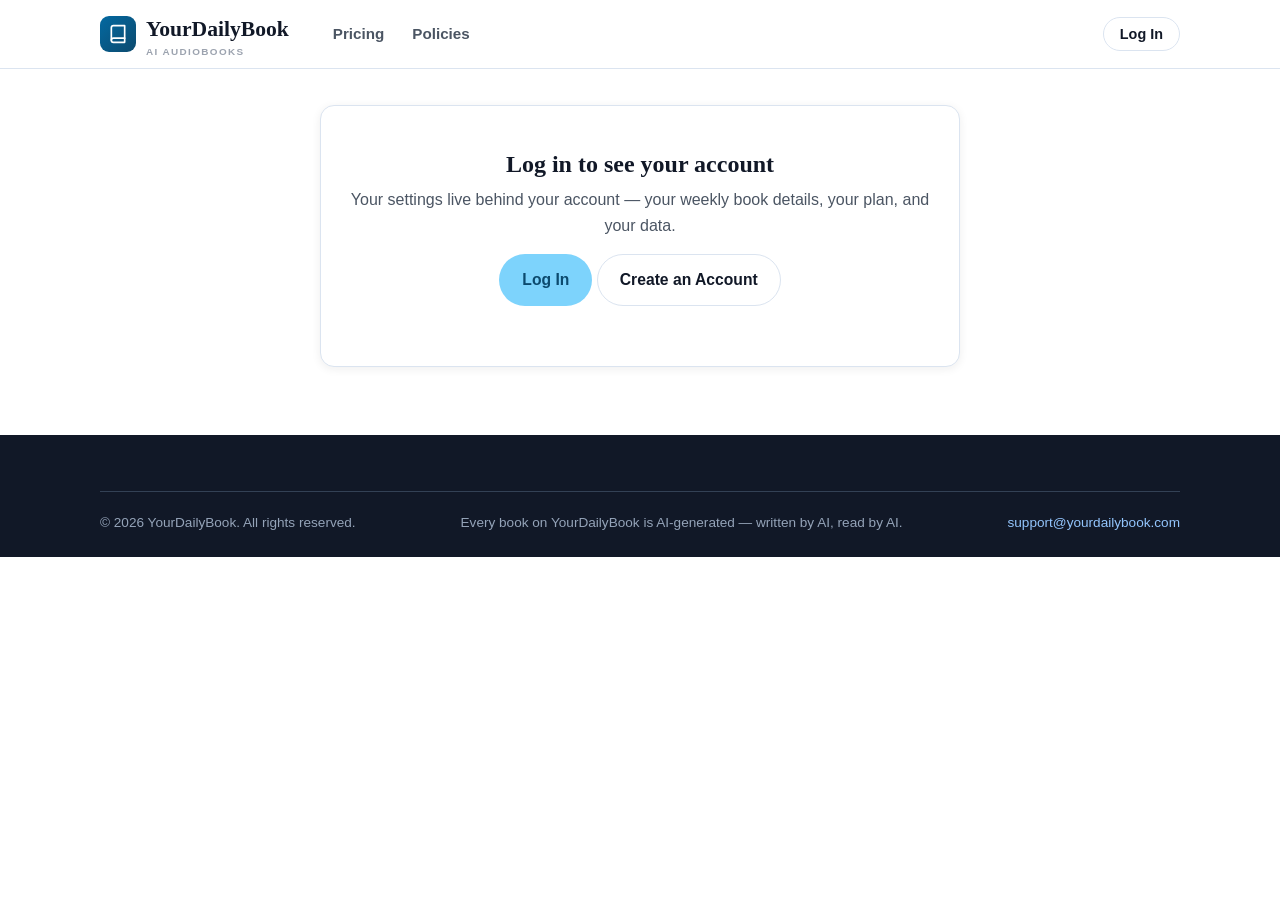
==== account.html @ f1eabb74 "v7: dedicated sign-in/sign-up page (one-page + step-by-step flows) and settings page" ====
<!DOCTYPE html>
<html lang="en">
<head>
<meta charset="UTF-8">
<meta name="viewport" content="width=device-width, initial-scale=1.0">
<title>Settings — YourDailyBook</title>
<meta name="description" content="Your YourDailyBook settings — your weekly book details, your account, and your data.">
<link rel="stylesheet" href="style.css">
</head>
<body data-auth-page="account">

<!-- ================= Header ================= -->
<header class="site-header">
  <div class="header-inner">
    <a class="logo" href="index.html">
      <span class="logo-mark" aria-hidden="true">
        <svg width="20" height="20" viewBox="0 0 24 24" fill="none" stroke="currentColor" stroke-width="2" stroke-linecap="round" stroke-linejoin="round"><path d="M4 19.5A2.5 2.5 0 0 1 6.5 17H20"/><path d="M6.5 2H20v20H6.5A2.5 2.5 0 0 1 4 19.5v-15A2.5 2.5 0 0 1 6.5 2z"/></svg>
      </span>
      <span>YourDailyBook<small>AI Audiobooks</small></span>
    </a>
    <button class="nav-toggle" id="navToggle" aria-label="Open menu" aria-expanded="false">☰</button>
    <nav class="main-nav" id="mainNav" aria-label="Main navigation">
      <a href="index.html#pricing">Pricing</a>
      <a href="policies.html">Policies</a>
    </nav>
    <div class="header-actions">
      <span class="auth-greeting hidden" id="authGreeting"></span>
      <a class="btn btn-ghost btn-sm hidden" id="settingsLink" href="account.html">Settings</a>
      <button class="btn btn-ghost btn-sm hidden" id="signoutBtn" type="button">Sign Out</button>
      <button class="btn btn-ghost btn-sm" id="loginBtn" type="button">Log In</button>
    </div>
  </div>
</header>

<main>
<div class="wrap auth-wrap">

  <!-- Not signed in -->
  <div id="acctLoggedOut" class="card hidden">
    <div class="form-success">
      <h2>Log in to see your account</h2>
      <p class="muted">Your settings live behind your account — your weekly book details, your plan, and your data.</p>
      <p><a class="btn btn-primary" href="signup.html?mode=login">Log In</a>
      <a class="btn btn-ghost" href="signup.html">Create an Account</a></p>
    </div>
  </div>

  <div id="acctMain" class="hidden">
    <div class="section-head">
      <span class="eyebrow">YourDailyBook</span>
      <h2>Settings</h2>
      <p class="muted"><span id="acctGreeting">Hi there</span> — everything about your account lives here.</p>
    </div>

    <!-- Section 1: Your weekly book -->
    <section class="card auth-form" aria-label="Your weekly book">
      <h3>Your weekly book</h3>
      <p class="muted small">The details your weekly personalized story is written from — the same ones you put in at signup.</p>
      <div class="form-field">
        <label for="acAbout">A short description of yourself</label>
        <textarea id="acAbout" placeholder="A few sentences — what you love, where you're from, what kind of hero you want to be…"></textarea>
      </div>
      <div class="form-field">
        <label>Favorite genres <span class="hint">(pick up to 3)</span></label>
        <div class="check-row" id="acGenres"></div>
      </div>
      <div class="form-field">
        <label>Ratings for your weekly book <span class="hint">(pick any that fit you)</span></label>
        <div class="check-row" id="acRatings"></div>
        <div class="hint" id="acRatingsHint"></div>
      </div>
      <div class="form-field">
        <label for="acVoice">Your narrator voice</label>
        <select id="acVoice"></select>
      </div>
      <p class="small muted">Changes apply to your next weekly book, not the one you're currently reading.</p>
      <p class="form-ok hidden" id="acBookMsg" role="status"></p>
      <button class="btn btn-primary" id="acSaveBookBtn" type="button">Save Weekly Book Details</button>
    </section>

    <!-- Section 2: Account -->
    <section class="card auth-form mt-3" aria-label="Account">
      <h3>Account</h3>
      <div class="form-field">
        <label for="acName">Your name</label>
        <input type="text" id="acName" placeholder="Your name" autocomplete="name">
      </div>
      <div class="form-field">
        <label for="acEmail">Email</label>
        <input type="email" id="acEmail" placeholder="you@example.com" autocomplete="email">
      </div>
      <div class="form-field">
        <label for="acPlan">Plan</label>
        <select id="acPlan">
          <option value="listener">Listener — $9.99/month</option>
          <option value="author">Author — $24.99/month</option>
        </select>
      </div>
      <div class="form-field">
        <label for="acNewPass">New password</label>
        <input type="password" id="acNewPass" placeholder="Leave blank to keep your current password" minlength="8" autocomplete="new-password">
        <div class="hint">Demo: sign-in doesn't check passwords yet, so a new password isn't stored as a credential — you'll set a real one when real accounts open at launch.</div>
      </div>
      <p class="small muted" id="acDobNote"></p>
      <p class="form-error hidden" id="acAccountMsg" role="alert"></p>
      <button class="btn btn-primary" id="acSaveAccountBtn" type="button">Save Account</button>
      <p class="mt-2"><button class="btn btn-ghost btn-sm" id="acctSignoutBtn" type="button">Sign Out</button></p>
    </section>

    <!-- Section 3: Privacy & data -->
    <section class="card auth-form mt-3" aria-label="Privacy and data">
      <h3>Privacy &amp; data</h3>
      <p class="muted small">Your details are used <strong>only</strong> to generate your book. They are never sold, never shared with advertisers, and never used to train AI. You can delete them anytime here.</p>
      <div class="form-field">
        <button class="btn btn-ghost" id="acDelDetailsBtn" type="button">Delete my personal details</button>
        <div class="hint">Clears the about-you text, genres, ratings, and voice saved for your weekly book. Your account stays signed in.</div>
      </div>
      <div class="form-field">
        <button class="btn btn-ghost danger-btn" id="acDelAccountBtn" type="button">Delete my account</button>
        <div class="hint">Deletes your whole account and your personal details. Once deleted it cannot be restored — you'd need to sign up again as a new user.</div>
      </div>
      <p class="form-ok hidden" id="acDeleteMsg" role="status"></p>
      <p class="fine-print">Demo: this clears the data stored in this browser only. At launch, account deletion is completed within 30 days of your request, and you'll get a confirmation email. Stripe payment records and books you've bought the license to are not deleted — see <a href="policies.html#data-deletion">Data Deletion</a>.</p>
    </section>
  </div>
</div>
</main>

<!-- ================= Footer ================= -->
<footer class="site-footer">
  <div class="wrap">
    <div class="footer-bottom">
      <span>© 2026 YourDailyBook. All rights reserved.</span>
      <span>Every book on YourDailyBook is AI-generated — written by AI, read by AI.</span>
      <span><a href="mailto:support@yourdailybook.com">support@yourdailybook.com</a></span>
    </div>
  </div>
</footer>

<script src="auth.js"></script>
</body>
</html>
---- style.css ----
/* ============================================================
   YourDailyBook — style.css
   White with baby blue / pale blue accents — clean, official.
   System fonts only, no external assets.
   (TY Nov 5 ~10:24 PM: no orange/copper/amber.
    TY Nov 5 ~10:38 PM: baby/pale blue accent, official —
    strong royal blue replaced.)
   ============================================================ */

:root {
  --paper: #ffffff;          /* clean white background */
  --paper-2: #eef4fb;        /* pale blue tint for subtle fills */
  --surface: #ffffff;
  --ink: #111827;            /* near-black, cool */
  --ink-soft: #4b5563;
  --ink-faint: #9ca3af;
  --line: #dbe4f0;           /* cool light blue-gray */
  --accent: #7dd3fc;         /* baby blue — the accent (fills, progress, highlights) */
  --accent-dark: #0369a1;    /* deeper official blue — links & text where contrast matters */
  --accent-soft: #e0f2fe;    /* pale blue tint */
  --navy: #0c4a6e;           /* deep navy — text on baby-blue surfaces, official */
  --accent-2: #0f766e;       /* deep teal, secondary */
  --player-bg: #0f172a;      /* dark navy */
  --player-ink: #f8fafc;
  --danger: #b91c1c;
  --ok: #15803d;
  --radius: 14px;
  --radius-sm: 9px;
  --shadow: 0 2px 10px rgba(28, 25, 23, 0.07);
  --shadow-lg: 0 10px 30px rgba(28, 25, 23, 0.14);
  --font-sans: -apple-system, BlinkMacSystemFont, "Segoe UI", Roboto, "Helvetica Neue", Arial, sans-serif;
  --font-serif: Georgia, "Times New Roman", Times, serif;
}

* { box-sizing: border-box; }

html { scroll-behavior: smooth; }

body {
  margin: 0;
  font-family: var(--font-sans);
  background: var(--paper);
  color: var(--ink);
  line-height: 1.6;
  -webkit-font-smoothing: antialiased;
  padding-bottom: 96px; /* room for the sticky player */
}

h1, h2, h3, h4 { font-family: var(--font-serif); line-height: 1.2; margin: 0 0 0.5rem; }
p { margin: 0 0 1rem; }
a { color: var(--accent-dark); text-decoration: none; }
a:hover { text-decoration: underline; }
img { max-width: 100%; }

.wrap { max-width: 1120px; margin: 0 auto; padding: 0 20px; }
.section { padding: 64px 0; }
.section-head { max-width: 720px; margin-bottom: 32px; }
.section-head h2 { font-size: 2rem; }
.section-head p { color: var(--ink-soft); font-size: 1.05rem; }
/* Compact heading for the Daily Books panel (the genre row sits above it). */
.daily-head { margin-bottom: 20px; }
.daily-head h2 { font-size: 1.5rem; }
.daily-head p { font-size: 1rem; margin-top: 4px; }
.eyebrow {
  display: inline-block; font-size: 0.78rem; font-weight: 700;
  letter-spacing: 0.12em; text-transform: uppercase; color: var(--accent-dark);
  margin-bottom: 8px;
}

/* ---------------- Header ---------------- */
.site-header {
  position: sticky; top: 0; z-index: 60;
  background: rgba(255, 255, 255, 0.92);
  backdrop-filter: blur(8px);
  border-bottom: 1px solid var(--line);
}
.header-inner {
  max-width: 1120px; margin: 0 auto; padding: 12px 20px;
  display: flex; align-items: center; gap: 20px;
}
.logo {
  display: flex; align-items: center; gap: 10px;
  font-family: var(--font-serif); font-size: 1.35rem; font-weight: 700;
  color: var(--ink); white-space: nowrap;
}
.logo:hover { text-decoration: none; }
.logo-mark {
  width: 36px; height: 36px; border-radius: 9px; flex: none;
  background: linear-gradient(135deg, #0369a1, #0c4a6e);
  display: flex; align-items: center; justify-content: center;
  color: #fff; font-size: 1.15rem;
}
.logo-mark svg { display: block; }
.logo small {
  display: block; font-family: var(--font-sans); font-size: 0.62rem;
  font-weight: 600; letter-spacing: 0.14em; text-transform: uppercase;
  color: var(--ink-faint); line-height: 1;
}
.main-nav { display: flex; gap: 4px; margin-left: 12px; }
.main-nav a {
  color: var(--ink-soft); font-weight: 600; font-size: 0.95rem;
  padding: 8px 12px; border-radius: 8px; white-space: nowrap;
}
.main-nav a:hover { color: var(--ink); background: var(--paper-2); text-decoration: none; }
.main-nav a.active { color: var(--accent-dark); background: var(--accent-soft); }
.header-actions { margin-left: auto; display: flex; gap: 10px; align-items: center; }
.nav-toggle {
  display: none; margin-left: auto; background: none; border: 1px solid var(--line);
  border-radius: 8px; padding: 8px 10px; font-size: 1.1rem; cursor: pointer; color: var(--ink);
}

/* ---------------- Buttons ---------------- */
.btn {
  display: inline-flex; align-items: center; justify-content: center; gap: 8px;
  font-family: var(--font-sans); font-size: 0.98rem; font-weight: 700;
  padding: 12px 22px; border-radius: 999px; border: 1px solid transparent;
  cursor: pointer; text-decoration: none; transition: transform 0.08s ease, background 0.15s ease;
}
.btn:hover { text-decoration: none; transform: translateY(-1px); }
.btn:active { transform: translateY(0); }
.btn-primary { background: var(--accent); color: var(--navy); }
.btn-primary:hover { background: #38bdf8; color: var(--navy); }
.btn-ghost { background: transparent; color: var(--ink); border-color: var(--line); }
.btn-ghost:hover { background: var(--paper-2); }
.btn-dark { background: var(--ink); color: #fff; }
.btn-dark:hover { background: #334155; }
.btn-sm { padding: 8px 16px; font-size: 0.9rem; }
.btn-block { width: 100%; }
.btn:disabled { opacity: 0.55; cursor: not-allowed; transform: none; }

/* ---------------- Tagline (two lines under the main tabs) ---------------- */
/* The one line that explains the whole site, and it maps directly to the
   three tabs (daily / weekly personal / make your own). It renders as TWO
   lines with a deliberate break at the em dash — line 1 is the consumption
   promise, line 2 lands on "make your own" as the differentiator. A single
   slim block under the tabs, not a hero block, so the tabs stay the highest
   and dominant element. */
.tagline-strip { padding: 16px 0 2px; }
.tagline-strip h1 { font-size: 1.2rem; line-height: 1.4; font-weight: 600; text-align: center; max-width: 880px; margin: 0 auto; }
.tagline-strip h1 em { font-style: normal; color: var(--accent-dark); }

/* ---------------- Closing value-prop (below the book grid) ---------------- */
/* The positioning line + AI disclosure + pricing, moved here from the top so
   the tabs sit higher. Reads as the pitch + disclosure strip at the bottom
   of the Daily Books view. */
.closing-value {
  background: var(--accent-soft); border: 1px solid #bae6fd;
  border-radius: var(--radius); padding: 28px 24px; text-align: center;
  margin-top: 28px;
}
.closing-value p { color: var(--ink-soft); font-size: 1rem; margin: 0 auto; max-width: 680px; }

/* Cover gradients (CSS only — no images). Cool tones only:
   baby blue, pale blue, sky blue, teal, soft cool grays. */
.g0 { background: linear-gradient(160deg, #0c4a6e, #38bdf8 55%, #bae6fd); }
.g1 { background: linear-gradient(160deg, #082f49, #0284c7 55%, #7dd3fc); }
.g2 { background: linear-gradient(160deg, #075985, #0ea5e9 55%, #e0f2fe); }
.g3 { background: linear-gradient(160deg, #134e4a, #0f766e 55%, #5eead4); }
.g4 { background: linear-gradient(160deg, #1e293b, #64748b 55%, #bae6fd); }
.g5 { background: linear-gradient(160deg, #0c4a6e, #0369a1 55%, #7dd3fc); }
.g6 { background: linear-gradient(160deg, #0369a1, #38bdf8 55%, #e0f2fe); }
.g7 { background: linear-gradient(160deg, #082f49, #0369a1 55%, #38bdf8); }
.g8 { background: linear-gradient(160deg, #075985, #0284c7 55%, #bae6fd); }
.g9 { background: linear-gradient(160deg, #334155, #64748b 55%, #cbd5e1); }

/* ---------------- Tabs (the dominant top element — large, full-width) ---------------- */
.tabs-bar {
  position: sticky; top: 61px; z-index: 50;
  background: var(--paper); border-bottom: 1px solid var(--line);
  padding: 16px 0 18px;
}
.tabs { display: flex; gap: 12px; }
.tab-btn {
  flex: 1; display: flex; flex-direction: column; align-items: center; gap: 3px;
  font-family: var(--font-sans); font-size: 1.25rem; font-weight: 800;
  padding: 18px 14px; border-radius: 16px; border: 2px solid var(--line);
  background: var(--surface); color: var(--ink-soft); cursor: pointer;
  text-align: center;
}
.tab-btn .tab-title { line-height: 1.15; }
.tab-btn .tab-sub { font-size: 0.85rem; font-weight: 500; color: var(--ink-faint); line-height: 1.3; }
.tab-btn:hover { border-color: var(--accent); color: var(--accent-dark); }
.tab-btn:hover .tab-sub { color: var(--ink-soft); }
.tab-btn.active { background: var(--accent); border-color: var(--accent); color: var(--navy); }
.tab-btn.active .tab-sub { color: var(--navy); opacity: 0.85; }
.tab-panel { display: none; padding: 20px 0 8px; }
.tab-panel.active { display: block; }

/* Genre pills — ONE line directly under the main tabs; horizontal
   scroll on narrow screens instead of wrapping. */
.genre-row {
  display: flex; gap: 8px; flex-wrap: nowrap; overflow-x: auto;
  margin: 0 0 20px; padding-bottom: 4px; scrollbar-width: thin;
}
.genre-pill {
  flex: 0 0 auto; white-space: nowrap;
  font-size: 0.9rem; font-weight: 600; padding: 7px 14px; border-radius: 999px;
  border: 1px solid var(--line); background: var(--surface); color: var(--ink-soft); cursor: pointer;
}
.genre-pill:hover { border-color: var(--accent); color: var(--accent-dark); }
.genre-pill.active { background: var(--accent); border-color: var(--accent); color: var(--navy); }
.filter-row { display: flex; gap: 12px; align-items: center; flex-wrap: wrap; margin-bottom: 20px; }
.filter-row label { font-size: 0.9rem; font-weight: 600; color: var(--ink-soft); }
select, input[type="text"], input[type="email"], input[type="date"], textarea {
  font-family: var(--font-sans); font-size: 0.98rem; color: var(--ink);
  padding: 10px 12px; border: 1px solid var(--line); border-radius: var(--radius-sm);
  background: var(--surface); width: 100%;
}
select:focus, input:focus, textarea:focus { outline: 2px solid var(--accent-dark); outline-offset: 1px; border-color: var(--accent-dark); }
textarea { min-height: 90px; resize: vertical; }

/* ---------------- Book cards (post-style: header + meta + body + actions) ---------------- */
/* Written from scratch for YourDailyBook. Each card reads like a
   post: a slim gradient band on top, then a title header, a meta
   line (genre, rating, chapters, length), the opening text, and the
   Listen / Read actions with the voice picker. */
.book-grid { display: grid; grid-template-columns: repeat(3, 1fr); gap: 20px; }
.book-card {
  background: var(--surface); border: 1px solid var(--line); border-radius: var(--radius);
  overflow: hidden; box-shadow: var(--shadow); display: flex; flex-direction: column;
  transition: transform 0.12s ease, box-shadow 0.12s ease;
}
.book-card:hover { transform: translateY(-3px); box-shadow: var(--shadow-lg); }
.book-cover {
  height: 64px; padding: 12px 16px; color: #fff;
  display: flex; flex-direction: column; justify-content: center;
}
.book-cover .cover-top { display: flex; justify-content: space-between; align-items: center; gap: 8px; }
.book-cover .cover-genre { font-size: 0.72rem; letter-spacing: 0.12em; text-transform: uppercase; opacity: 0.9; }
.book-body { padding: 18px 18px 18px; display: flex; flex-direction: column; gap: 10px; flex: 1; }
.book-title { font-family: var(--font-serif); font-size: 1.35rem; line-height: 1.2; margin: 0; }
.book-meta { display: flex; gap: 12px; flex-wrap: wrap; font-size: 0.85rem; color: var(--ink-soft); }
.book-meta span { display: inline-flex; align-items: center; gap: 4px; }
.book-desc { color: var(--ink-soft); font-size: 0.95rem; margin: 0; }
.book-actions { display: flex; gap: 8px; align-items: center; flex-wrap: wrap; margin-top: auto; padding-top: 4px; }
.voice-select { flex: 1; min-width: 0; }
.voice-select select { padding: 8px 10px; font-size: 0.9rem; }

.badge {
  display: inline-flex; align-items: center; gap: 4px;
  font-size: 0.72rem; font-weight: 700; letter-spacing: 0.04em;
  padding: 3px 8px; border-radius: 999px; white-space: nowrap;
}
.badge-ai { background: rgba(255, 255, 255, 0.22); color: #fff; border: 1px solid rgba(255, 255, 255, 0.5); }
.badge-ai-dark { background: var(--accent-soft); color: var(--accent-dark); border: 1px solid #bae6fd; }
.badge-rough { background: #fef2f2; color: var(--danger); border: 1px solid #fecaca; }
.badge-rating { background: var(--paper-2); color: var(--ink-soft); border: 1px solid var(--line); }
/* Small grey lock icon on a locked book card — the only sign a book
   is locked. Grey (not the emoji's default yellow) so it reads as
   "unavailable", not as a warning. */
.cover-badges { display: inline-flex; gap: 6px; align-items: center; }
.lock-icon { color: var(--ink-faint); filter: grayscale(1); font-size: 0.85rem; }
.badge-new { background: var(--ok); color: #fff; }
.empty-state { text-align: center; color: var(--ink-soft); padding: 48px 16px; grid-column: 1 / -1; }

/* ---------------- Currently Reading ---------------- */
/* Books the user opened, most recent first. Hidden when empty.
   Uses the same post-style book cards as the catalog. */
.currently-reading { margin: 0 0 28px; }
.cr-head { margin-bottom: 16px; }
.cr-head h2 { font-size: 1.5rem; }
.cr-head p { margin: 0; }
.remove-cr { color: var(--ink-soft); }

/* ---------------- Two-column layouts ---------------- */
.split { display: grid; grid-template-columns: 1fr 1fr; gap: 32px; align-items: start; }
.card {
  background: var(--surface); border: 1px solid var(--line); border-radius: var(--radius);
  padding: 24px; box-shadow: var(--shadow);
}
.card h3 { font-size: 1.35rem; }
.form-field { margin-bottom: 16px; }
.form-field label { display: block; font-weight: 700; font-size: 0.92rem; margin-bottom: 6px; }
.form-field .hint { font-size: 0.85rem; color: var(--ink-faint); font-weight: 400; margin-top: 4px; }
.check-row { display: flex; flex-wrap: wrap; gap: 8px; }
.check-chip {
  display: inline-flex; align-items: center; gap: 6px; font-size: 0.9rem; font-weight: 600;
  padding: 7px 12px; border: 1px solid var(--line); border-radius: 999px; cursor: pointer;
  background: var(--surface); color: var(--ink-soft); user-select: none;
}
.check-chip input { accent-color: var(--accent); }
.check-chip:has(input:checked) { background: var(--accent-soft); border-color: var(--accent); color: var(--accent-dark); }
/* A rating box that is not available for this reader's age is greyed
   out and unclickable (see renderPfRatings). */
.check-chip:has(input:disabled) { opacity: 0.45; cursor: not-allowed; }
.check-chip:has(input:disabled):hover { border-color: var(--line); }
.callout {
  border-left: 4px solid var(--accent); background: var(--accent-soft);
  padding: 14px 16px; border-radius: 0 var(--radius-sm) var(--radius-sm) 0; font-size: 0.95rem;
}
.callout.teal { border-left-color: var(--accent-2); background: #f0fdfa; }
.callout.red { border-left-color: var(--danger); background: #fef2f2; }
.callout p { margin: 0 0 6px; }
.callout p:last-child { margin: 0; }
.step-list { list-style: none; padding: 0; margin: 0; display: grid; gap: 16px; counter-reset: step; }
.step-list li { display: flex; gap: 14px; }
.step-num {
  flex: none; width: 34px; height: 34px; border-radius: 50%;
  background: var(--ink); color: #fff; display: flex; align-items: center; justify-content: center;
  font-family: var(--font-serif); font-weight: 700; font-size: 1.05rem;
}
.step-list h4 { margin-bottom: 2px; }
.step-list p { color: var(--ink-soft); margin: 0; font-size: 0.95rem; }

/* ---------------- Pricing ---------------- */
.price-grid { display: grid; grid-template-columns: 1fr 1fr; gap: 20px; max-width: 860px; }
.price-card {
  background: var(--surface); border: 1px solid var(--line); border-radius: var(--radius);
  padding: 28px; box-shadow: var(--shadow); display: flex; flex-direction: column; position: relative;
}
.price-card.featured { border: 2px solid var(--accent); box-shadow: var(--shadow-lg); }
.price-flag {
  position: absolute; top: -12px; right: 20px; background: var(--accent); color: var(--navy);
  font-size: 0.75rem; font-weight: 700; letter-spacing: 0.08em; text-transform: uppercase;
  padding: 4px 12px; border-radius: 999px;
}
.price-name { font-family: var(--font-serif); font-size: 1.5rem; }
.price-amount { font-family: var(--font-serif); font-size: 2.6rem; line-height: 1; margin: 8px 0 2px; }
.price-amount span { font-size: 1rem; font-family: var(--font-sans); color: var(--ink-soft); }
.price-card ul { list-style: none; padding: 0; margin: 16px 0 24px; display: grid; gap: 9px; }
.price-card ul li { padding-left: 26px; position: relative; font-size: 0.98rem; }
.price-card ul li::before { content: "✓"; position: absolute; left: 0; color: var(--ok); font-weight: 700; }
.price-card .btn { margin-top: auto; }
.price-table { width: 100%; border-collapse: collapse; font-size: 0.98rem; }
.price-table th, .price-table td { text-align: left; padding: 12px 10px; border-bottom: 1px solid var(--line); vertical-align: top; }
.price-table th { font-size: 0.85rem; text-transform: uppercase; letter-spacing: 0.06em; color: var(--ink-soft); }
.price-table td:last-child, .price-table th:last-child { text-align: right; white-space: nowrap; }
.fee-note { font-size: 0.9rem; color: var(--ink-soft); margin-top: 12px; }

/* ---------------- Policies ---------------- */
.policy-grid { display: grid; grid-template-columns: repeat(3, 1fr); gap: 16px; }
.policy-card {
  background: var(--surface); border: 1px solid var(--line); border-radius: var(--radius);
  padding: 20px; box-shadow: var(--shadow); display: block; color: var(--ink);
}
.policy-card:hover { text-decoration: none; border-color: var(--accent); }
.policy-card h3 { font-size: 1.15rem; margin-bottom: 6px; }
.policy-card p { color: var(--ink-soft); font-size: 0.93rem; margin: 0; }
.policy-card .policy-link { color: var(--accent); font-weight: 700; font-size: 0.9rem; margin-top: 10px; display: inline-block; }

/* ---------------- Footer ---------------- */
.site-footer { background: var(--ink); color: #cbd5e1; padding: 56px 0 24px; margin-top: 32px; }
.site-footer a { color: #93c5fd; }
.footer-grid { display: grid; grid-template-columns: 1.4fr 1fr 1fr; gap: 32px; margin-bottom: 32px; }
.site-footer h4 { color: #fff; font-size: 1.1rem; margin-bottom: 12px; }
.site-footer ul { list-style: none; padding: 0; margin: 0; display: grid; gap: 8px; }
.site-footer p { font-size: 0.93rem; color: #94a3b8; }
.footer-bottom { border-top: 1px solid #334155; padding-top: 20px; font-size: 0.85rem; color: #94a3b8; display: flex; gap: 16px; flex-wrap: wrap; justify-content: space-between; }

/* ---------------- Sticky player ---------------- */
.player {
  position: fixed; left: 0; right: 0; bottom: 0; z-index: 70;
  background: var(--player-bg); color: var(--player-ink);
  border-top: 1px solid #334155;
  box-shadow: 0 -6px 24px rgba(0, 0, 0, 0.25);
}
.player-inner {
  max-width: 1120px; margin: 0 auto; padding: 10px 20px;
  display: flex; align-items: center; gap: 16px;
}
.player-cover {
  width: 48px; height: 48px; border-radius: 8px; flex: none;
  display: flex; align-items: center; justify-content: center;
  font-family: var(--font-serif); font-weight: 700; font-size: 1.1rem; color: #fff;
}
.player-info { min-width: 0; width: 220px; }
.player-title { font-weight: 700; font-size: 0.95rem; white-space: nowrap; overflow: hidden; text-overflow: ellipsis; }
.player-sub { font-size: 0.8rem; color: #94a3b8; white-space: nowrap; overflow: hidden; text-overflow: ellipsis; }
.player-controls { display: flex; align-items: center; gap: 6px; flex: none; }
.player-btn {
  background: none; border: none; color: var(--player-ink); cursor: pointer;
  width: 38px; height: 38px; border-radius: 50%; display: flex; align-items: center; justify-content: center;
  font-size: 1rem;
}
.player-btn:hover { background: #334155; }
.player-btn.play {
  width: 46px; height: 46px; background: var(--accent); color: var(--navy); font-size: 1.15rem;
}
.player-btn.play:hover { background: #38bdf8; color: var(--navy); }
.player-progress { flex: 1; display: flex; align-items: center; gap: 10px; min-width: 120px; }
.player-time { font-size: 0.8rem; color: #94a3b8; font-variant-numeric: tabular-nums; white-space: nowrap; }
.progress-track {
  flex: 1; height: 6px; border-radius: 999px; background: #334155; cursor: pointer; position: relative;
}
.progress-fill { height: 100%; border-radius: 999px; background: var(--accent); width: 0%; }
.player-tools { display: flex; align-items: center; gap: 6px; flex: none; }
.player-tools select {
  background: #1e293b; color: var(--player-ink); border: 1px solid #475569;
  padding: 6px 8px; font-size: 0.85rem; border-radius: 8px; width: auto;
}
.player-tools select:focus { outline-color: var(--accent-dark); }
.tool-btn {
  background: #1e293b; border: 1px solid #475569; color: var(--player-ink);
  font-size: 0.82rem; font-weight: 600; padding: 7px 10px; border-radius: 8px; cursor: pointer; white-space: nowrap;
}
.tool-btn:hover { background: #334155; }
.tool-btn.active { background: var(--accent); border-color: var(--accent); color: var(--navy); }
.chapter-panel {
  position: fixed; right: 20px; bottom: 92px; z-index: 71; width: 340px; max-width: calc(100vw - 40px);
  background: var(--surface); color: var(--ink); border: 1px solid var(--line); border-radius: var(--radius);
  box-shadow: var(--shadow-lg); padding: 16px; display: none; max-height: 60vh; overflow: auto;
}
.chapter-panel.open { display: block; }
.chapter-panel h3 { font-size: 1.1rem; margin-bottom: 4px; }
.chapter-panel .sub { font-size: 0.85rem; color: var(--ink-soft); margin-bottom: 12px; }
.chapter-list { list-style: none; padding: 0; margin: 0; display: grid; }
.chapter-list button {
  display: flex; justify-content: space-between; gap: 12px; width: 100%;
  background: none; border: none; border-bottom: 1px solid var(--line);
  padding: 9px 4px; font-size: 0.92rem; cursor: pointer; text-align: left; color: var(--ink);
}
.chapter-list button:hover { background: var(--paper-2); }
.chapter-list button.current { color: var(--accent-dark); font-weight: 700; }
.chapter-list button span:last-child { color: var(--ink-faint); font-size: 0.85rem; white-space: nowrap; }

/* ---------------- Modals ---------------- */
.modal-backdrop {
  position: fixed; inset: 0; z-index: 100; background: rgba(28, 25, 23, 0.6);
  display: none; align-items: center; justify-content: center; padding: 20px;
}
.modal-backdrop.open { display: flex; }
.modal {
  background: var(--surface); border-radius: var(--radius); box-shadow: var(--shadow-lg);
  width: 100%; max-width: 520px; max-height: 90vh; overflow: auto; padding: 28px; position: relative;
}
.modal h2 { font-size: 1.6rem; }
.modal-close {
  position: absolute; top: 14px; right: 14px; background: none; border: none;
  font-size: 1.3rem; cursor: pointer; color: var(--ink-soft); padding: 6px 10px; border-radius: 8px;
}
.modal-close:hover { background: var(--paper-2); }
.modal .fine-print { font-size: 0.85rem; color: var(--ink-faint); }
.form-success { text-align: center; padding: 20px 0; }
.form-success .big-check {
  width: 64px; height: 64px; border-radius: 50%; background: #dcfce7; color: var(--ok);
  display: inline-flex; align-items: center; justify-content: center; font-size: 1.8rem; margin-bottom: 12px;
}

/* ---------------- Auth pages (signup.html / account.html) ---------------- */
/* Standalone pages — no sticky player, so the bottom padding for it
   is dropped on these pages. */
body[data-auth-page] { padding-bottom: 24px; }
.auth-wrap { max-width: 680px; padding-top: 36px; padding-bottom: 36px; }
.auth-wrap .section-head { margin-bottom: 20px; }
.auth-toggle { display: flex; gap: 8px; margin-bottom: 20px; }
.auth-toggle-btn {
  flex: 1; font-family: var(--font-sans); font-size: 1rem; font-weight: 700;
  padding: 12px 16px; border-radius: 999px; border: 1px solid var(--line);
  background: var(--surface); color: var(--ink-soft); cursor: pointer;
}
.auth-toggle-btn:hover { border-color: var(--accent); color: var(--accent-dark); }
.auth-toggle-btn.active { background: var(--accent); border-color: var(--accent); color: var(--navy); }
/* Prototype switcher — the two signup flows, one page. Clearly
   labeled as a prototype so it never ships as-is. */
.proto-switcher { margin-bottom: 20px; padding: 18px 20px; }
.proto-btns { display: flex; gap: 8px; margin: 10px 0 8px; flex-wrap: wrap; }
.auth-form { margin-bottom: 0; }
.auth-form h3 { font-size: 1.35rem; }
.auth-form h3.mt-3 { margin-top: 28px; padding-top: 24px; border-top: 1px solid var(--line); }
.form-error { color: var(--danger); font-size: 0.92rem; font-weight: 600; margin: 0 0 12px; }
.form-ok { color: var(--ok); font-size: 0.92rem; font-weight: 600; margin: 0 0 12px; }
/* Step-by-step progress indicator. */
.steps-indicator {
  list-style: none; padding: 0; margin: 0 0 24px;
  display: flex; gap: 8px;
}
.steps-indicator li {
  flex: 1; display: flex; align-items: center; gap: 8px;
  font-size: 0.85rem; font-weight: 700; color: var(--ink-faint);
  padding: 10px 8px; border-radius: var(--radius-sm); background: var(--paper-2);
}
.steps-indicator li .step-num {
  flex: none; width: 26px; height: 26px; border-radius: 50%;
  background: var(--line); color: var(--ink-soft);
  display: flex; align-items: center; justify-content: center;
  font-family: var(--font-sans); font-weight: 700; font-size: 0.85rem;
}
.steps-indicator li.active { color: var(--navy); background: var(--accent-soft); }
.steps-indicator li.active .step-num { background: var(--accent); color: var(--navy); }
.steps-indicator li.done { color: var(--ok); }
.steps-indicator li.done .step-num { background: var(--ok); color: #fff; }
.step-nav { display: flex; gap: 10px; justify-content: space-between; margin-top: 8px; }
.step-nav .btn { flex: 1; }
/* Review summary on Step 3 — label/value rows. */
.review-list { border: 1px solid var(--line); border-radius: var(--radius-sm); overflow: hidden; margin-bottom: 16px; }
.review-row {
  display: flex; gap: 16px; padding: 10px 14px; font-size: 0.95rem;
  border-bottom: 1px solid var(--line);
}
.review-row:last-child { border-bottom: none; }
.review-row span:first-child { font-weight: 700; color: var(--ink-soft); width: 150px; flex: none; }
.review-row span:last-child { word-break: break-word; }
.danger-btn { color: var(--danger); border-color: #fecaca; }
.danger-btn:hover { background: #fef2f2; border-color: var(--danger); }

/* ---------------- Misc ---------------- */
.q-list { display: grid; gap: 14px; margin: 16px 0; }
.q-item label { display: block; font-weight: 700; font-size: 0.92rem; margin-bottom: 4px; }
.q-item label span { color: var(--ink-faint); font-weight: 400; }
.hidden { display: none !important; }
.muted { color: var(--ink-soft); }
.small { font-size: 0.88rem; }
.mt-0 { margin-top: 0; }
.mt-2 { margin-top: 16px; }
.mt-3 { margin-top: 24px; }
.mb-2 { margin-bottom: 16px; }
.text-center { text-align: center; }

/* ---------------- Responsive ---------------- */
@media (max-width: 900px) {
  .tagline-strip h1 { font-size: 1.1rem; }
  .book-grid { grid-template-columns: repeat(2, 1fr); }
  .split { grid-template-columns: 1fr; }
  .price-grid { grid-template-columns: 1fr; }
  .policy-grid { grid-template-columns: repeat(2, 1fr); }
  .footer-grid { grid-template-columns: 1fr 1fr; }
  .player-info { width: 150px; }
  .player-tools select { max-width: 110px; }
}
@media (max-width: 640px) {
  body { padding-bottom: 118px; }
  .main-nav {
    display: none; position: absolute; top: 100%; left: 0; right: 0;
    background: var(--surface); flex-direction: column; padding: 10px 16px 16px;
    border-bottom: 1px solid var(--line); box-shadow: var(--shadow-lg); margin: 0;
  }
  .main-nav.open { display: flex; }
  .main-nav a { padding: 10px 8px; }
  .nav-toggle { display: block; }
  .header-actions #loginBtn { display: none; }
  .book-grid { grid-template-columns: 1fr; }
  .policy-grid { grid-template-columns: 1fr; }
  .footer-grid { grid-template-columns: 1fr; }
  .tagline-strip { padding: 12px 0 2px; }
  .tagline-strip h1 { font-size: 1.05rem; }
  .section { padding: 44px 0; }
  /* Main tabs stay big and dominant on small screens — stacked full-width. */
  .tabs { flex-direction: column; }
  .tab-btn { font-size: 1.1rem; padding: 14px; }
  .player-inner { flex-wrap: wrap; gap: 8px; padding: 10px 14px; }
  .player-info { width: calc(100% - 130px); }
  .player-progress { order: 3; flex-basis: 100%; }
}

/* ---------------- Reader view + preview gate ---------------- */
body.reading main > :not(#bookView) { display: none !important; }
#bookView { padding: 36px 0 8px; }
.auth-greeting { font-weight: 700; font-size: 0.92rem; color: var(--ink-soft); white-space: nowrap; }
.reader { max-width: 680px; margin: 0 auto; }
.reader-cover {
  border-radius: var(--radius); padding: 28px 24px; color: #fff;
  display: flex; flex-direction: column; gap: 6px; margin-bottom: 24px;
}
.reader-cover .cover-title { font-family: var(--font-serif); font-size: 1.9rem; line-height: 1.15; font-weight: 700; }
.reader-cover .cover-genre { font-size: 0.75rem; letter-spacing: 0.14em; text-transform: uppercase; opacity: 0.9; }
.reader-cover .cover-meta { font-size: 0.88rem; opacity: 0.9; }
.reader-head h2 { font-size: 2rem; }
.reader-actions { display: flex; gap: 10px; align-items: center; flex-wrap: wrap; margin: 16px 0 24px; }
.reader-voice { display: inline-flex; gap: 8px; align-items: center; font-size: 0.9rem; font-weight: 600; color: var(--ink-soft); }
.reader-voice select { width: auto; padding: 8px 10px; }
.reader-text { font-family: var(--font-serif); font-size: 1.12rem; line-height: 1.85; }
.reader-text p { margin-bottom: 1.25rem; }
.preview-label {
  font-size: 0.75rem; font-weight: 700; letter-spacing: 0.12em;
  text-transform: uppercase; color: var(--accent-dark); margin: 0 0 10px;
}
.preview-snippet {
  font-size: 0.92rem; color: var(--ink-soft); font-style: italic; margin: 0;
  display: -webkit-box; -webkit-line-clamp: 3; -webkit-box-orient: vertical; overflow: hidden;
}
.preview-end { text-align: center; color: var(--ink-faint); font-size: 0.9rem; margin: 8px 0 24px; }
/* Resume banner + target paragraph — shown when the reader opens a
   book the user left partway through. */
.resume-banner {
  background: var(--accent-soft); border: 1px solid #bae6fd; border-left: 4px solid var(--accent);
  border-radius: var(--radius-sm); padding: 12px 16px; font-weight: 700; color: var(--navy);
  margin: 0 0 20px;
}
.resume-banner .small { font-weight: 400; }
.resume-target { background: var(--accent-soft); border-radius: 6px; padding: 2px 6px; margin-left: -6px; margin-right: -6px; }
.gate-box {
  border: 2px solid var(--accent); background: var(--accent-soft);
  border-radius: var(--radius); padding: 24px; text-align: center;
}
.gate-box h3 { font-size: 1.4rem; }
.gate-box .btn { margin: 6px 4px 0; }
.link-btn {
  background: none; border: none; color: var(--accent); font: inherit;
  font-weight: 700; cursor: pointer; padding: 0;
}
.link-btn:hover { text-decoration: underline; }
.chapter-list button.locked { color: var(--ink-faint); }

/* ---------------- Child / adult mode toggle (Write Your Own) ---------------- */
.mode-card { margin-bottom: 24px; }
.mode-row { display: flex; gap: 20px; align-items: flex-start; justify-content: space-between; flex-wrap: wrap; }
.mode-copy { flex: 1; min-width: 240px; }
.mode-copy h3 { margin-bottom: 4px; }
.mode-toggle { display: flex; gap: 8px; align-items: center; flex-wrap: wrap; }
.mode-btn {
  font-family: var(--font-sans); font-size: 0.95rem; font-weight: 700;
  padding: 9px 20px; border-radius: 999px; border: 1px solid var(--line);
  background: var(--surface); color: var(--ink-soft); cursor: pointer;
}
.mode-btn:hover { border-color: var(--accent); color: var(--accent-dark); }
.mode-btn.active { background: var(--accent); border-color: var(--accent); color: var(--navy); }
/* The switch is a locked display indicator (set by the birthday on
   the account), so the buttons are always disabled — no opacity
   fade, so the active side stays clearly visible. */
.mode-btn:disabled { cursor: not-allowed; }
.mode-btn:not(.active):disabled:hover { border-color: var(--line); color: var(--ink-soft); }
.badge-child { background: #dcfce7; color: #15803d; border: 1px solid #86efac; }
.badge-adult { background: var(--accent-soft); color: var(--accent-dark); border: 1px solid #bae6fd; }
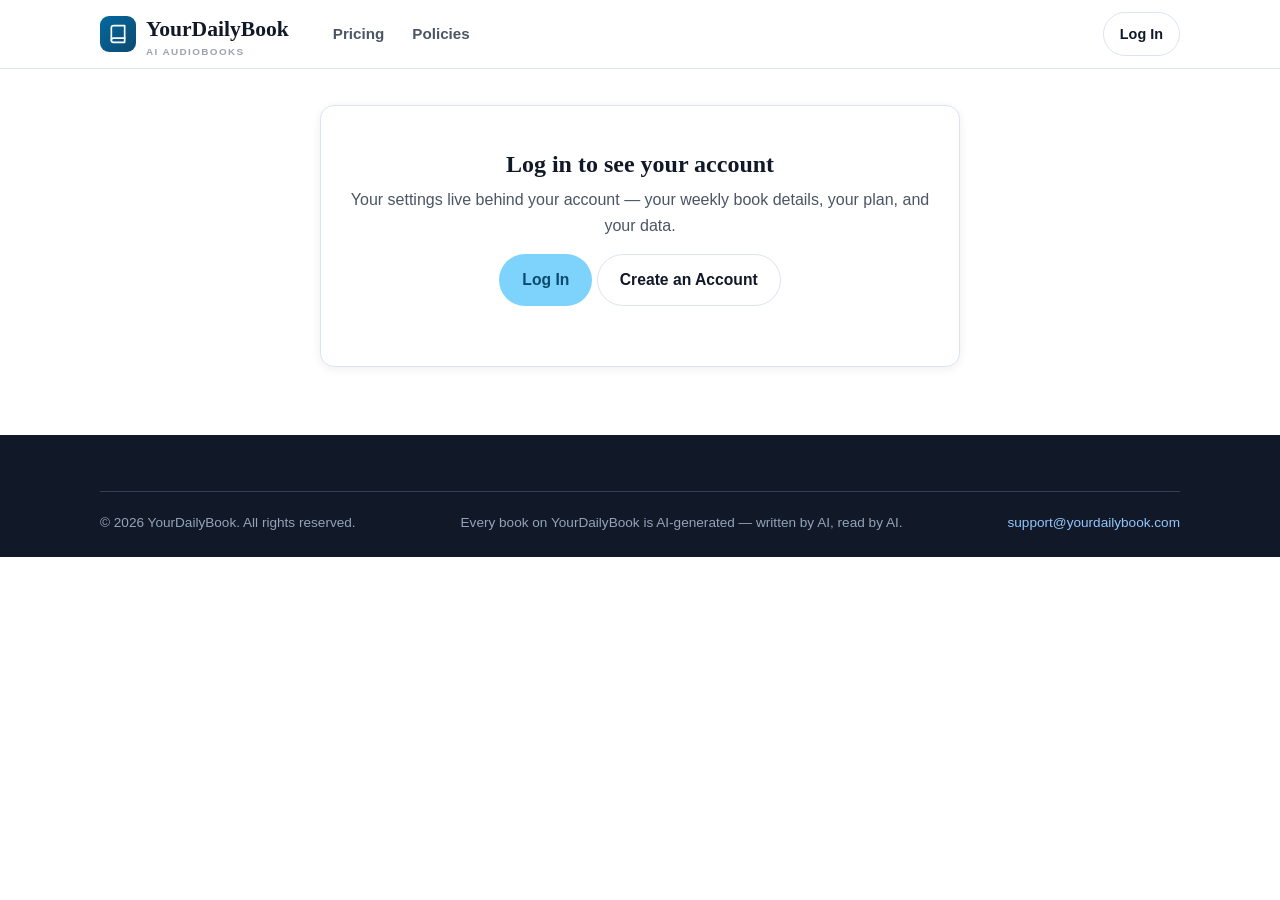
==== commit a74d8f24: "v17.3: tap targets 44px, card voice picker unclipped" ====
--- a/account.html
+++ b/account.html
@@ -5,7 +5,7 @@
 <meta name="viewport" content="width=device-width, initial-scale=1.0">
 <title>Settings — YourDailyBook</title>
 <meta name="description" content="Your YourDailyBook settings — your weekly book details, your account, and your data.">
-<link rel="stylesheet" href="style.css">
+<link rel="stylesheet" href="style.css?v=17.3">
 </head>
 <body data-auth-page="account">
 
@@ -137,6 +137,6 @@
   </div>
 </footer>
 
-<script src="auth.js"></script>
+<script src="auth.js?v=17.1"></script>
 </body>
 </html>
--- a/style.css
+++ b/style.css
@@ -79,7 +79,7 @@
   display: flex; align-items: center; gap: 20px;
 }
 .logo {
-  display: flex; align-items: center; gap: 10px;
+  display: flex; align-items: center; gap: 10px; min-height: 44px; /* L1: 39px on phones without this */
   font-family: var(--font-serif); font-size: 1.35rem; font-weight: 700;
   color: var(--ink); white-space: nowrap;
 }
@@ -100,6 +100,7 @@
 .main-nav a {
   color: var(--ink-soft); font-weight: 600; font-size: 0.95rem;
   padding: 8px 12px; border-radius: 8px; white-space: nowrap;
+  min-height: 44px; display: inline-flex; align-items: center; /* L1 */
 }
 .main-nav a:hover { color: var(--ink); background: var(--paper-2); text-decoration: none; }
 .main-nav a.active { color: var(--accent-dark); background: var(--accent-soft); }
@@ -107,6 +108,7 @@
 .nav-toggle {
   display: none; margin-left: auto; background: none; border: 1px solid var(--line);
   border-radius: 8px; padding: 8px 10px; font-size: 1.1rem; cursor: pointer; color: var(--ink);
+  min-height: 44px; min-width: 44px; /* L1: 39px on phones without this */
 }
 
 /* ---------------- Buttons ---------------- */
@@ -115,6 +117,7 @@
   font-family: var(--font-sans); font-size: 0.98rem; font-weight: 700;
   padding: 12px 22px; border-radius: 999px; border: 1px solid transparent;
   cursor: pointer; text-decoration: none; transition: transform 0.08s ease, background 0.15s ease;
+  min-height: 44px; /* L1: tap target ≥44px — also covers .btn-sm */
 }
 .btn:hover { text-decoration: none; transform: translateY(-1px); }
 .btn:active { transform: translateY(0); }
@@ -175,7 +178,7 @@
   font-family: var(--font-sans); font-size: 1.25rem; font-weight: 800;
   padding: 18px 14px; border-radius: 16px; border: 2px solid var(--line);
   background: var(--surface); color: var(--ink-soft); cursor: pointer;
-  text-align: center;
+  text-align: center; min-height: 44px; /* L1: 39px at 390px without this */
 }
 .tab-btn .tab-title { line-height: 1.15; }
 .tab-btn .tab-sub { font-size: 0.85rem; font-weight: 500; color: var(--ink-faint); line-height: 1.3; }
@@ -183,28 +186,45 @@
 .tab-btn:hover .tab-sub { color: var(--ink-soft); }
 .tab-btn.active { background: var(--accent); border-color: var(--accent); color: var(--navy); }
 .tab-btn.active .tab-sub { color: var(--navy); opacity: 0.85; }
+
+/* Small Continue Reading button (v15) — not a tab, sits in a slim row
+   under the 3 main tabs. Same pill shape, smaller type. */
+.continue-mini-row { padding: 10px 0 2px; text-align: center; }
+.continue-mini-btn { font-size: 0.85rem; padding: 6px 16px; border-radius: 999px; }
+.continue-mini-btn.active { background: var(--accent); border-color: var(--accent); color: var(--navy); }
+#continueBackBtn { margin-bottom: 12px; }
 .tab-panel { display: none; padding: 20px 0 8px; }
 .tab-panel.active { display: block; }
 
-/* Genre pills — ONE line directly under the main tabs; horizontal
-   scroll on narrow screens instead of wrapping. */
+/* Genre pills — wrap onto as many lines as needed so every genre is
+   shown; no horizontal scroll on any screen (TY Nov 6: no scrollbar
+   on genres). Applies to the Daily Books row and the browse row.
+   TY Nov 6: on laptop widths (≥1200px) all 11 pills fit on ONE line —
+   tighter gap/padding + slightly smaller type so they fit the 1080px
+   row with room to spare; below that they wrap as before. */
 .genre-row {
-  display: flex; gap: 8px; flex-wrap: nowrap; overflow-x: auto;
-  margin: 0 0 20px; padding-bottom: 4px; scrollbar-width: thin;
+  display: flex; gap: 8px; flex-wrap: wrap;
+  margin: 0 0 20px;
 }
 .genre-pill {
-  flex: 0 0 auto; white-space: nowrap;
+  flex: 0 0 auto; white-space: nowrap; min-height: 44px; /* L1: vertical only — widths unchanged, ≥1200px one-line fit holds */
   font-size: 0.9rem; font-weight: 600; padding: 7px 14px; border-radius: 999px;
   border: 1px solid var(--line); background: var(--surface); color: var(--ink-soft); cursor: pointer;
 }
 .genre-pill:hover { border-color: var(--accent); color: var(--accent-dark); }
 .genre-pill.active { background: var(--accent); border-color: var(--accent); color: var(--navy); }
+/* One-line fit on laptop widths — placed AFTER the base .genre-pill
+   rules so it wins the cascade (same specificity, later in file). */
+@media (min-width: 1200px) {
+  .genre-row { flex-wrap: nowrap; gap: 6px; }
+  .genre-pill { font-size: 0.85rem; padding: 7px 10px; }
+}
 .filter-row { display: flex; gap: 12px; align-items: center; flex-wrap: wrap; margin-bottom: 20px; }
 .filter-row label { font-size: 0.9rem; font-weight: 600; color: var(--ink-soft); }
-select, input[type="text"], input[type="email"], input[type="date"], textarea {
+select, input[type="text"], input[type="email"], input[type="password"], input[type="date"], input[type="search"], textarea {
   font-family: var(--font-sans); font-size: 0.98rem; color: var(--ink);
   padding: 10px 12px; border: 1px solid var(--line); border-radius: var(--radius-sm);
-  background: var(--surface); width: 100%;
+  background: var(--surface); width: 100%; min-height: 44px; /* L1: tap target ≥44px (player-tools select exempted below) */
 }
 select:focus, input:focus, textarea:focus { outline: 2px solid var(--accent-dark); outline-offset: 1px; border-color: var(--accent-dark); }
 textarea { min-height: 90px; resize: vertical; }
@@ -212,8 +232,9 @@
 /* ---------------- Book cards (post-style: header + meta + body + actions) ---------------- */
 /* Written from scratch for YourDailyBook. Each card reads like a
    post: a slim gradient band on top, then a title header, a meta
-   line (genre, rating, chapters, length), the opening text, and the
-   Listen / Read actions with the voice picker. */
+   block with genre, read time, and chapters + badges on three
+   separate fixed lines, the opening text, and the Listen / Read
+   actions with the voice picker. */
 .book-grid { display: grid; grid-template-columns: repeat(3, 1fr); gap: 20px; }
 .book-card {
   background: var(--surface); border: 1px solid var(--line); border-radius: var(--radius);
@@ -229,11 +250,17 @@
 .book-cover .cover-genre { font-size: 0.72rem; letter-spacing: 0.12em; text-transform: uppercase; opacity: 0.9; }
 .book-body { padding: 18px 18px 18px; display: flex; flex-direction: column; gap: 10px; flex: 1; }
 .book-title { font-family: var(--font-serif); font-size: 1.35rem; line-height: 1.2; margin: 0; }
-.book-meta { display: flex; gap: 12px; flex-wrap: wrap; font-size: 0.85rem; color: var(--ink-soft); }
+.book-meta { display: flex; flex-direction: column; gap: 2px; font-size: 0.85rem; color: var(--ink-soft); }
+/* TY Nov 6 ~10:19 PM: genre and time of read sit on separate fixed
+   lines on every platform — line 1 is the genre, line 2 is the read
+   time, line 3 is chapters + badges. The meta never flows them onto
+   one wrapping line, so the card layout is identical on desktop and
+   mobile. */
+.book-meta .meta-line { display: flex; gap: 12px; align-items: center; flex-wrap: wrap; }
 .book-meta span { display: inline-flex; align-items: center; gap: 4px; }
 .book-desc { color: var(--ink-soft); font-size: 0.95rem; margin: 0; }
 .book-actions { display: flex; gap: 8px; align-items: center; flex-wrap: wrap; margin-top: auto; padding-top: 4px; }
-.voice-select { flex: 1; min-width: 0; }
+.voice-select { flex: 1 1 110px; min-width: 110px; }
 .voice-select select { padding: 8px 10px; font-size: 0.9rem; }
 
 .badge {
@@ -248,10 +275,44 @@
 /* Small grey lock icon on a locked book card — the only sign a book
    is locked. Grey (not the emoji's default yellow) so it reads as
    "unavailable", not as a warning. */
+/* Rating + "New today" stay together on one line: the badges sit in
+   one nowrap group, so the group wraps as a unit and the badges never
+   split across lines. */
+.book-badges { display: inline-flex; gap: 6px; align-items: center; flex-wrap: nowrap; }
+.book-meta .book-badges { gap: 6px; }
 .cover-badges { display: inline-flex; gap: 6px; align-items: center; }
 .lock-icon { color: var(--ink-faint); filter: grayscale(1); font-size: 0.85rem; }
 .badge-new { background: var(--ok); color: #fff; }
 .empty-state { text-align: center; color: var(--ink-soft); padding: 48px 16px; grid-column: 1 / -1; }
+
+/* ---------------- Back-catalog browse view ---------------- */
+/* Lives inside the Daily Books panel. Same post-style cards as the
+   daily grid; the controls wrap (never scroll sideways) and the
+   pagination bar sits at the bottom. The scroll margin keeps the
+   section heading clear of the sticky header + tabs bar when the
+   view is opened (openBrowse scrolls it into view). */
+#browseView { scroll-margin-top: 150px; }
+.browse-link-row { margin: 0 0 20px; }
+.browse-controls { margin-bottom: 16px; }
+.browse-filters { display: flex; gap: 12px; align-items: flex-end; flex-wrap: wrap; margin-bottom: 16px; }
+.browse-field { display: flex; flex-direction: column; gap: 4px; font-size: 0.9rem; font-weight: 600; color: var(--ink-soft); min-width: 0; }
+.browse-field select, .browse-field input { width: auto; min-width: 0; }
+.browse-search { flex: 1 1 220px; }
+.browse-search input { width: 100%; }
+.browse-check { flex-direction: row; align-items: center; gap: 6px; padding-bottom: 11px; min-height: 44px; /* L1 */ }
+.browse-check input { accent-color: var(--accent); }
+.browse-genre-head { font-size: 1.35rem; margin: 28px 0 14px; }
+.browse-genre-head:first-child { margin-top: 0; }
+.browse-pagination { display: flex; gap: 6px; align-items: center; justify-content: center; flex-wrap: wrap; margin: 28px 0 8px; }
+.page-btn {
+  font-family: var(--font-sans); font-size: 0.9rem; font-weight: 700;
+  padding: 7px 12px; border-radius: 8px; border: 1px solid var(--line);
+  background: var(--surface); color: var(--ink-soft); cursor: pointer; min-height: 44px; /* L1 */
+}
+.page-btn:hover { border-color: var(--accent); color: var(--accent-dark); }
+.page-btn.active { background: var(--accent); border-color: var(--accent); color: var(--navy); }
+.page-btn:disabled { opacity: 0.45; cursor: not-allowed; }
+.page-ellipsis { color: var(--ink-faint); padding: 0 2px; }
 
 /* ---------------- Currently Reading ---------------- */
 /* Books the user opened, most recent first. Hidden when empty.
@@ -276,7 +337,7 @@
 .check-chip {
   display: inline-flex; align-items: center; gap: 6px; font-size: 0.9rem; font-weight: 600;
   padding: 7px 12px; border: 1px solid var(--line); border-radius: 999px; cursor: pointer;
-  background: var(--surface); color: var(--ink-soft); user-select: none;
+  background: var(--surface); color: var(--ink-soft); user-select: none; min-height: 44px; /* L1 */
 }
 .check-chip input { accent-color: var(--accent); }
 .check-chip:has(input:checked) { background: var(--accent-soft); border-color: var(--accent); color: var(--accent-dark); }
@@ -341,6 +402,8 @@
 /* ---------------- Footer ---------------- */
 .site-footer { background: var(--ink); color: #cbd5e1; padding: 56px 0 24px; margin-top: 32px; }
 .site-footer a { color: #93c5fd; }
+/* L1: footer nav links are 44px touch targets (were ~17px). */
+.site-footer ul a { display: inline-block; min-height: 44px; padding: 12px 0; }
 .footer-grid { display: grid; grid-template-columns: 1.4fr 1fr 1fr; gap: 32px; margin-bottom: 32px; }
 .site-footer h4 { color: #fff; font-size: 1.1rem; margin-bottom: 12px; }
 .site-footer ul { list-style: none; padding: 0; margin: 0; display: grid; gap: 8px; }
@@ -380,13 +443,18 @@
 .player-progress { flex: 1; display: flex; align-items: center; gap: 10px; min-width: 120px; }
 .player-time { font-size: 0.8rem; color: #94a3b8; font-variant-numeric: tabular-nums; white-space: nowrap; }
 .progress-track {
-  flex: 1; height: 6px; border-radius: 999px; background: #334155; cursor: pointer; position: relative;
+  flex: 1; height: 26px; border-radius: 999px; background: #334155; cursor: pointer; position: relative;
+  /* L1: 26px seek hit area, visible bar stays 6px — the padding is
+     transparent and background-clip keeps the bar at content height
+     (border-box: 26px total − 20px padding = 6px of bar). */
+  padding: 10px 0; background-clip: content-box;
 }
 .progress-fill { height: 100%; border-radius: 999px; background: var(--accent); width: 0%; }
 .player-tools { display: flex; align-items: center; gap: 6px; flex: none; }
 .player-tools select {
   background: #1e293b; color: var(--player-ink); border: 1px solid #475569;
   padding: 6px 8px; font-size: 0.85rem; border-radius: 8px; width: auto;
+  min-height: 0; /* L1 exception: player height budget from the H1 two-row fix */
 }
 .player-tools select:focus { outline-color: var(--accent-dark); }
 .tool-btn {
@@ -408,6 +476,7 @@
   display: flex; justify-content: space-between; gap: 12px; width: 100%;
   background: none; border: none; border-bottom: 1px solid var(--line);
   padding: 9px 4px; font-size: 0.92rem; cursor: pointer; text-align: left; color: var(--ink);
+  min-height: 44px; /* L1 */
 }
 .chapter-list button:hover { background: var(--paper-2); }
 .chapter-list button.current { color: var(--accent-dark); font-weight: 700; }
@@ -427,6 +496,7 @@
 .modal-close {
   position: absolute; top: 14px; right: 14px; background: none; border: none;
   font-size: 1.3rem; cursor: pointer; color: var(--ink-soft); padding: 6px 10px; border-radius: 8px;
+  min-height: 44px; min-width: 44px; /* L1 */
 }
 .modal-close:hover { background: var(--paper-2); }
 .modal .fine-print { font-size: 0.85rem; color: var(--ink-faint); }
@@ -450,46 +520,11 @@
 }
 .auth-toggle-btn:hover { border-color: var(--accent); color: var(--accent-dark); }
 .auth-toggle-btn.active { background: var(--accent); border-color: var(--accent); color: var(--navy); }
-/* Prototype switcher — the two signup flows, one page. Clearly
-   labeled as a prototype so it never ships as-is. */
-.proto-switcher { margin-bottom: 20px; padding: 18px 20px; }
-.proto-btns { display: flex; gap: 8px; margin: 10px 0 8px; flex-wrap: wrap; }
 .auth-form { margin-bottom: 0; }
 .auth-form h3 { font-size: 1.35rem; }
 .auth-form h3.mt-3 { margin-top: 28px; padding-top: 24px; border-top: 1px solid var(--line); }
 .form-error { color: var(--danger); font-size: 0.92rem; font-weight: 600; margin: 0 0 12px; }
 .form-ok { color: var(--ok); font-size: 0.92rem; font-weight: 600; margin: 0 0 12px; }
-/* Step-by-step progress indicator. */
-.steps-indicator {
-  list-style: none; padding: 0; margin: 0 0 24px;
-  display: flex; gap: 8px;
-}
-.steps-indicator li {
-  flex: 1; display: flex; align-items: center; gap: 8px;
-  font-size: 0.85rem; font-weight: 700; color: var(--ink-faint);
-  padding: 10px 8px; border-radius: var(--radius-sm); background: var(--paper-2);
-}
-.steps-indicator li .step-num {
-  flex: none; width: 26px; height: 26px; border-radius: 50%;
-  background: var(--line); color: var(--ink-soft);
-  display: flex; align-items: center; justify-content: center;
-  font-family: var(--font-sans); font-weight: 700; font-size: 0.85rem;
-}
-.steps-indicator li.active { color: var(--navy); background: var(--accent-soft); }
-.steps-indicator li.active .step-num { background: var(--accent); color: var(--navy); }
-.steps-indicator li.done { color: var(--ok); }
-.steps-indicator li.done .step-num { background: var(--ok); color: #fff; }
-.step-nav { display: flex; gap: 10px; justify-content: space-between; margin-top: 8px; }
-.step-nav .btn { flex: 1; }
-/* Review summary on Step 3 — label/value rows. */
-.review-list { border: 1px solid var(--line); border-radius: var(--radius-sm); overflow: hidden; margin-bottom: 16px; }
-.review-row {
-  display: flex; gap: 16px; padding: 10px 14px; font-size: 0.95rem;
-  border-bottom: 1px solid var(--line);
-}
-.review-row:last-child { border-bottom: none; }
-.review-row span:first-child { font-weight: 700; color: var(--ink-soft); width: 150px; flex: none; }
-.review-row span:last-child { word-break: break-word; }
 .danger-btn { color: var(--danger); border-color: #fecaca; }
 .danger-btn:hover { background: #fef2f2; border-color: var(--danger); }
 
@@ -514,11 +549,48 @@
   .price-grid { grid-template-columns: 1fr; }
   .policy-grid { grid-template-columns: repeat(2, 1fr); }
   .footer-grid { grid-template-columns: 1fr 1fr; }
-  .player-info { width: 150px; }
+  /* H1 fix (Nov 6): at ≤900px the single-row player cannot fit cover +
+     info + controls + progress + tools in ~728px — the fixed siblings
+     alone total ~528px, so .player-info (width 150px, shrinkable,
+     min-width 0) was crushed to ~16px and the track to ~32px. A floor
+     alone cannot fit either (150px info still overflows by ~130px),
+     so the player goes two-row here: info gets a hard 180px floor on
+     row 1 (cover 48 + info 180 + controls 134 + tools ~346 + gaps +
+     padding = ~762px at 768px) and the progress track takes a full
+     second row, keeping both time labels and a wide seek target.
+     The ≤640px block below overrides all of this (single row, tools
+     hidden), so phone behavior is unchanged. */
+  .player-inner { flex-wrap: wrap; gap: 10px; padding: 10px 12px; }
+  .player-info { flex: 0 0 180px; min-width: 180px; width: 180px; }
+  .player-progress { flex: 1 1 100%; order: 5; min-width: 0; }
+  body { padding-bottom: 116px; } /* room for the two-row sticky player */
+  .chapter-panel { bottom: 112px; } /* clear the taller two-row player */
   .player-tools select { max-width: 110px; }
 }
+@media (max-width: 767px) {
+  /* 641–767px: row 1 (cover 48 + info 180 + controls 134) cannot also
+     hold the ~346px tools row, so tools wrap — but with the progress
+     track on its own full row that would make a 3-row player (~140px)
+     taller than the 116px body padding. Let the track share row 1
+     instead (it gets ~225–295px there, still a usable seek target)
+     so the player stays two rows (~109px) and the tools sit on row 2.
+     The ≤640px block below overrides this again (single row). */
+  .player-progress { flex: 1 1 160px; order: 4; min-width: 120px; }
+}
 @media (max-width: 640px) {
-  body { padding-bottom: 118px; }
+  /* Phone = the same laptop layout, compacted — NOT a stacked,
+     dumbed-down layout (TY Nov 6: clean transfer, look the same
+     as laptop or as close as possible). Nothing below re-stacks,
+     re-columns, or re-flows the page into a different design. */
+  body { padding-bottom: 72px; } /* room for the single-row sticky player */
+  .header-inner { gap: 10px; padding: 12px 16px; }
+  .logo { font-size: 1.15rem; }
+  .logo-mark { width: 30px; height: 30px; }
+  .header-actions .btn { padding: 8px 12px; }
+  /* Signed-in greeting + header Sign Out hide on phones — the name
+     and a Sign Out button both live on the Settings page. */
+  .auth-greeting { display: none; }
+  #signoutBtn { display: none; }
   .main-nav {
     display: none; position: absolute; top: 100%; left: 0; right: 0;
     background: var(--surface); flex-direction: column; padding: 10px 16px 16px;
@@ -528,18 +600,58 @@
   .main-nav a { padding: 10px 8px; }
   .nav-toggle { display: block; }
   .header-actions #loginBtn { display: none; }
-  .book-grid { grid-template-columns: 1fr; }
-  .policy-grid { grid-template-columns: 1fr; }
-  .footer-grid { grid-template-columns: 1fr; }
+  .book-grid { grid-template-columns: repeat(2, 1fr); gap: 12px; }
+  .policy-grid { grid-template-columns: repeat(2, 1fr); }
+  .footer-grid { grid-template-columns: 1fr 1fr; }
   .tagline-strip { padding: 12px 0 2px; }
   .tagline-strip h1 { font-size: 1.05rem; }
   .section { padding: 44px 0; }
-  /* Main tabs stay big and dominant on small screens — stacked full-width. */
-  .tabs { flex-direction: column; }
-  .tab-btn { font-size: 1.1rem; padding: 14px; }
-  .player-inner { flex-wrap: wrap; gap: 8px; padding: 10px 14px; }
-  .player-info { width: calc(100% - 130px); }
-  .player-progress { order: 3; flex-basis: 100%; }
+  /* Main tabs stay in ONE row, all four visible with full labels.
+     Subtitles hide at phone width (the titles carry the labels);
+     titles may wrap to two lines so every tab keeps its full name. */
+  .tabs { flex-direction: row; gap: 6px; }
+  .tab-btn { font-size: 0.8rem; padding: 10px 4px; gap: 0; }
+  .tab-btn .tab-sub { display: none; }
+  /* Cards: same post-style card, tighter, so two fit side by side. */
+  .book-cover { height: 56px; padding: 10px 12px; }
+  .book-cover .cover-top { flex-wrap: wrap; row-gap: 2px; }
+  .book-cover .cover-genre { font-size: 0.62rem; letter-spacing: 0.06em; }
+  .book-body { padding: 12px; gap: 8px; }
+  .book-title { font-size: 1.05rem; }
+  .book-desc { font-size: 0.88rem; }
+  .book-meta { gap: 2px; font-size: 0.8rem; }
+  .badge { font-size: 0.68rem; padding: 2px 6px; }
+  .book-actions { flex-direction: column; align-items: stretch; }
+  .book-actions .btn { width: 100%; }
+  .voice-select { width: 100%; }
+  /* Browse controls wrap into two-across fields; the search takes
+     the full row. Nothing scrolls sideways. */
+  .browse-field { flex: 1 1 140px; }
+  .browse-search { flex: 1 1 100%; }
+  /* Sticky player: stays a SINGLE row — cover + info + controls +
+     progress inline, nothing wraps below. The tools (voice, speed,
+     sleep, chapters) do not fit in the row at phone width and are
+     hidden here — voice switching stays on every card and in the
+     reader, chapters stay reachable via prev/next. */
+  .player-inner { flex-wrap: nowrap; gap: 8px; padding: 8px 12px; }
+  .player-cover { width: 36px; height: 36px; font-size: 0.9rem; border-radius: 6px; }
+  .player-info { flex: 1 1 auto; min-width: 0; width: auto; }
+  .player-controls { gap: 4px; }
+  .player-btn { width: 32px; height: 32px; }
+  .player-btn.play { width: 40px; height: 40px; }
+  .player-progress { flex: 1 1 64px; min-width: 64px; gap: 6px; }
+  .player-time { display: none; }
+  .player-tools { display: none; }
+  .chapter-panel { bottom: 64px; }
+  /* iOS Safari auto-zooms any input under 16px on focus — keep
+     every text-like input at 16px on phones. */
+  select, input[type="text"], input[type="email"], input[type="date"], input[type="search"],
+  input[type="password"], textarea { font-size: 16px; }
+  /* Reader: same view, slightly tighter. */
+  .reader-cover { padding: 20px 18px; }
+  .reader-cover .cover-title { font-size: 1.5rem; }
+  .reader-head h2 { font-size: 1.6rem; }
+  .reader-text { font-size: 1.05rem; line-height: 1.8; }
 }
 
 /* ---------------- Reader view + preview gate ---------------- */
@@ -568,6 +680,14 @@
   font-size: 0.92rem; color: var(--ink-soft); font-style: italic; margin: 0;
   display: -webkit-box; -webkit-line-clamp: 3; -webkit-box-orient: vertical; overflow: hidden;
 }
+/* The rest of the teaser on a card: hidden until the preview plays in
+   place, then the card expands to show the teaser words right where
+   they are (no reader, no new page). The second paragraph is shown
+   whole — no clamp — once the card is open. */
+.preview-extra { display: none; }
+.book-card.teaser-open .preview-extra {
+  display: block; -webkit-line-clamp: unset; margin-top: 0.75rem;
+}
 .preview-end { text-align: center; color: var(--ink-faint); font-size: 0.9rem; margin: 8px 0 24px; }
 /* Resume banner + target paragraph — shown when the reader opens a
    book the user left partway through. */
@@ -600,7 +720,7 @@
 .mode-btn {
   font-family: var(--font-sans); font-size: 0.95rem; font-weight: 700;
   padding: 9px 20px; border-radius: 999px; border: 1px solid var(--line);
-  background: var(--surface); color: var(--ink-soft); cursor: pointer;
+  background: var(--surface); color: var(--ink-soft); cursor: pointer; min-height: 44px; /* L1 */
 }
 .mode-btn:hover { border-color: var(--accent); color: var(--accent-dark); }
 .mode-btn.active { background: var(--accent); border-color: var(--accent); color: var(--navy); }
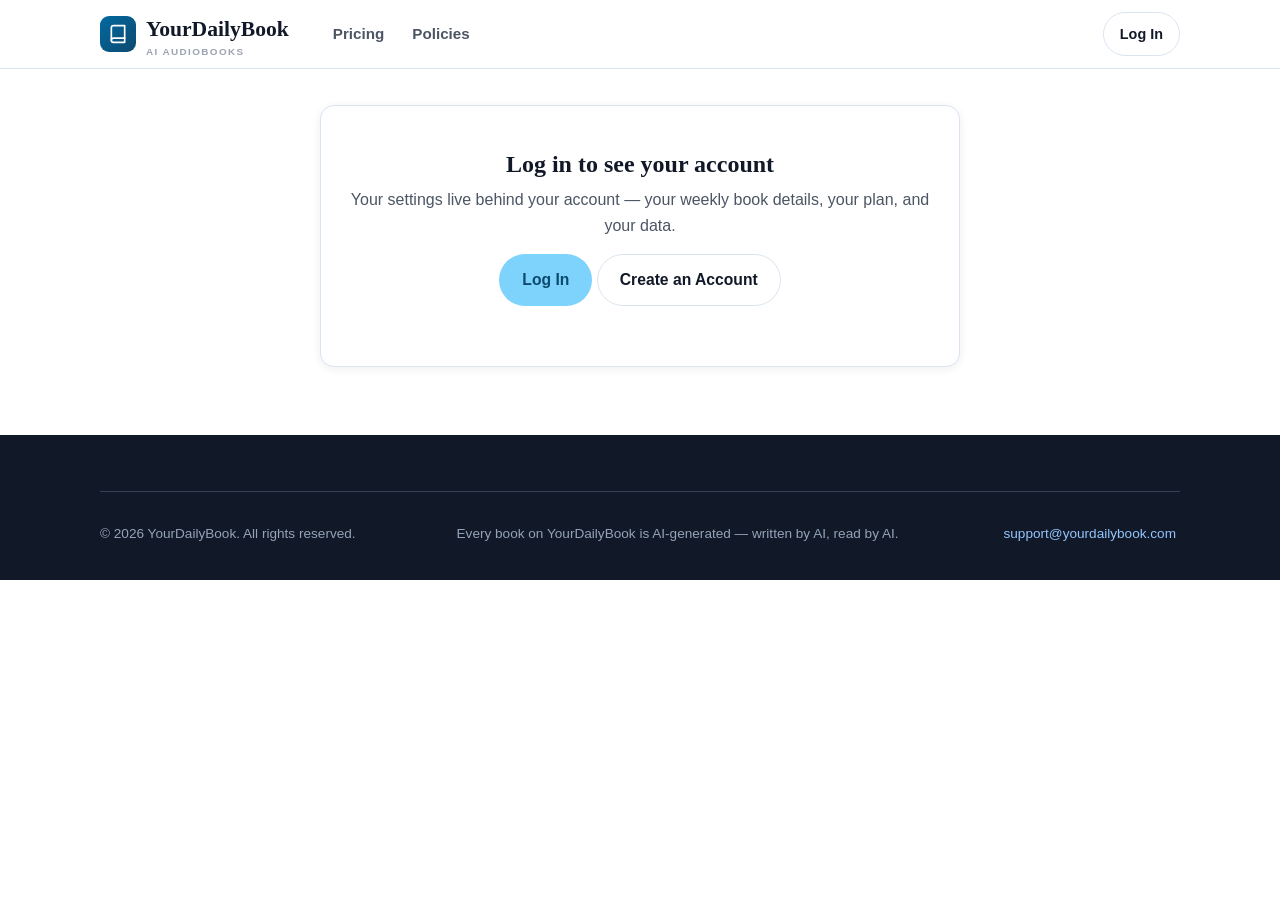
==== commit 6f62cbac: "v17.6: diagnostic fixes 1-7 - seek clamp, policies header, no-fee wording, favicon, policies.js depl" ====
--- a/account.html
+++ b/account.html
@@ -5,7 +5,9 @@
 <meta name="viewport" content="width=device-width, initial-scale=1.0">
 <title>Settings — YourDailyBook</title>
 <meta name="description" content="Your YourDailyBook settings — your weekly book details, your account, and your data.">
-<link rel="stylesheet" href="style.css?v=17.3">
+<link rel="stylesheet" href="style.css?v=17.4">
+<link rel="icon" href="favicon.ico">
+<link rel="apple-touch-icon" href="apple-touch-icon.png">
 </head>
 <body data-auth-page="account">
 
@@ -91,20 +93,20 @@
       </div>
       <div class="form-field">
         <label for="acPlan">Plan</label>
-        <select id="acPlan">
-          <option value="listener">Listener — $9.99/month</option>
-          <option value="author">Author — $24.99/month</option>
-        </select>
+        <p id="acPlan" class="plan-display">Listener — $9.99/month</p>
+        <div class="hint">Your plan is shown here — changing it goes through Stripe at launch, never through a setting on this page.</div>
       </div>
       <div class="form-field">
         <label for="acNewPass">New password</label>
         <input type="password" id="acNewPass" placeholder="Leave blank to keep your current password" minlength="8" autocomplete="new-password">
-        <div class="hint">Demo: sign-in doesn't check passwords yet, so a new password isn't stored as a credential — you'll set a real one when real accounts open at launch.</div>
+        <div class="hint">Your new password needs at least 8 characters. It is sent to the account service over an encrypted connection — it is never stored in this browser.</div>
       </div>
       <p class="small muted" id="acDobNote"></p>
+      <p class="small muted hidden" id="acParentNote"></p>
       <p class="form-error hidden" id="acAccountMsg" role="alert"></p>
       <button class="btn btn-primary" id="acSaveAccountBtn" type="button">Save Account</button>
-      <p class="mt-2"><button class="btn btn-ghost btn-sm" id="acctSignoutBtn" type="button">Sign Out</button></p>
+      <p class="mt-2"><button class="btn btn-ghost btn-sm" id="acctSignoutBtn" type="button">Sign Out</button>
+      <button class="btn btn-ghost btn-sm" id="acSignoutEverywhereBtn" type="button">Sign Out of All Other Devices</button></p>
     </section>
 
     <!-- Section 3: Privacy & data -->
@@ -120,7 +122,7 @@
         <div class="hint">Deletes your whole account and your personal details. Once deleted it cannot be restored — you'd need to sign up again as a new user.</div>
       </div>
       <p class="form-ok hidden" id="acDeleteMsg" role="status"></p>
-      <p class="fine-print">Demo: this clears the data stored in this browser only. At launch, account deletion is completed within 30 days of your request, and you'll get a confirmation email. Stripe payment records and books you've bought the license to are not deleted — see <a href="policies.html#data-deletion">Data Deletion</a>.</p>
+      <p class="fine-print">Account deletion is completed within 30 days of your request, and you'll get a confirmation email. Stripe payment records and books you've bought the license to are not deleted — see <a href="policies.html#data-deletion">Data Deletion</a>.</p>
     </section>
   </div>
 </div>
@@ -137,6 +139,6 @@
   </div>
 </footer>
 
-<script src="auth.js?v=17.1"></script>
+<script src="auth.js?v=17.3"></script>
 </body>
 </html>
--- a/style.css
+++ b/style.css
@@ -224,7 +224,7 @@
 select, input[type="text"], input[type="email"], input[type="password"], input[type="date"], input[type="search"], textarea {
   font-family: var(--font-sans); font-size: 0.98rem; color: var(--ink);
   padding: 10px 12px; border: 1px solid var(--line); border-radius: var(--radius-sm);
-  background: var(--surface); width: 100%; min-height: 44px; /* L1: tap target ≥44px (player-tools select exempted below) */
+  background: var(--surface); width: 100%; min-height: 44px; /* L1: tap target ≥44px (player-tools select now matches this too — see Fix 7) */
 }
 select:focus, input:focus, textarea:focus { outline: 2px solid var(--accent-dark); outline-offset: 1px; border-color: var(--accent-dark); }
 textarea { min-height: 90px; resize: vertical; }
@@ -337,9 +337,9 @@
 .check-chip {
   display: inline-flex; align-items: center; gap: 6px; font-size: 0.9rem; font-weight: 600;
   padding: 7px 12px; border: 1px solid var(--line); border-radius: 999px; cursor: pointer;
-  background: var(--surface); color: var(--ink-soft); user-select: none; min-height: 44px; /* L1 */
-}
-.check-chip input { accent-color: var(--accent); }
+  background: var(--surface); color: var(--ink-soft); user-select: none; min-height: 44px; /* L1 + Fix 7: the label IS the 44px hit area for the checkbox */
+}
+.check-chip input { accent-color: var(--accent); width: 20px; height: 20px; flex: none; margin: 0; /* Fix 7: checkbox itself 13px → 20px; the 44px label stays the target */ }
 .check-chip:has(input:checked) { background: var(--accent-soft); border-color: var(--accent); color: var(--accent-dark); }
 /* A rating box that is not available for this reader's age is greyed
    out and unclickable (see renderPfRatings). */
@@ -398,17 +398,27 @@
 .policy-card h3 { font-size: 1.15rem; margin-bottom: 6px; }
 .policy-card p { color: var(--ink-soft); font-size: 0.93rem; margin: 0; }
 .policy-card .policy-link { color: var(--accent); font-weight: 700; font-size: 0.9rem; margin-top: 10px; display: inline-block; }
+/* Fix 7: policies "← Back to YourDailyBook" was 26px. Its display /
+   margin live in policies.html's own <style> block (which sets
+   neither min-height nor padding), so this only raises the hit area. */
+.back-link { min-height: 44px; padding: 10px 0; }
 
 /* ---------------- Footer ---------------- */
 .site-footer { background: var(--ink); color: #cbd5e1; padding: 56px 0 24px; margin-top: 32px; }
 .site-footer a { color: #93c5fd; }
 /* L1: footer nav links are 44px touch targets (were ~17px). */
 .site-footer ul a { display: inline-block; min-height: 44px; padding: 12px 0; }
+/* Fix 7: inline links inside footer paragraphs and the footer-bottom
+   row were ~15–17px. Paragraph links get a 24px minimum (WCAG 2.2 AA)
+   without disturbing the text line; footer-bottom links (e.g. the
+   support address on signup/account) get the full 44px. */
+p a { display: inline-block; min-height: 24px; }
+.footer-bottom a { display: inline-flex; align-items: center; min-height: 44px; padding: 0 4px; }
 .footer-grid { display: grid; grid-template-columns: 1.4fr 1fr 1fr; gap: 32px; margin-bottom: 32px; }
 .site-footer h4 { color: #fff; font-size: 1.1rem; margin-bottom: 12px; }
 .site-footer ul { list-style: none; padding: 0; margin: 0; display: grid; gap: 8px; }
 .site-footer p { font-size: 0.93rem; color: #94a3b8; }
-.footer-bottom { border-top: 1px solid #334155; padding-top: 20px; font-size: 0.85rem; color: #94a3b8; display: flex; gap: 16px; flex-wrap: wrap; justify-content: space-between; }
+.footer-bottom { border-top: 1px solid #334155; padding-top: 20px; font-size: 0.85rem; color: #94a3b8; display: flex; gap: 16px; flex-wrap: wrap; justify-content: space-between; align-items: center; }
 
 /* ---------------- Sticky player ---------------- */
 .player {
@@ -428,12 +438,16 @@
 }
 .player-info { min-width: 0; width: 220px; }
 .player-title { font-weight: 700; font-size: 0.95rem; white-space: nowrap; overflow: hidden; text-overflow: ellipsis; }
-.player-sub { font-size: 0.8rem; color: #94a3b8; white-space: nowrap; overflow: hidden; text-overflow: ellipsis; }
+/* Fix 6: subtitle may wrap to two lines (was single-line ellipsis, so
+   "Fantasy · Chapter 3 of 12 · Narrated by Warm · PG-13" clipped at
+   360px vs a 180–220px box). Two lines max; one-line subtitles are
+   unaffected. Phones override this back to one line (see ≤640px). */
+.player-sub { font-size: 0.8rem; color: #94a3b8; line-height: 1.35; overflow: hidden; text-overflow: ellipsis; display: -webkit-box; -webkit-line-clamp: 2; -webkit-box-orient: vertical; white-space: normal; }
 .player-controls { display: flex; align-items: center; gap: 6px; flex: none; }
 .player-btn {
   background: none; border: none; color: var(--player-ink); cursor: pointer;
-  width: 38px; height: 38px; border-radius: 50%; display: flex; align-items: center; justify-content: center;
-  font-size: 1rem;
+  width: 44px; height: 44px; border-radius: 50%; display: flex; align-items: center; justify-content: center;
+  font-size: 1rem; /* Fix 7: 44px tap target (was 38px); .play was already 46px */
 }
 .player-btn:hover { background: #334155; }
 .player-btn.play {
@@ -454,12 +468,13 @@
 .player-tools select {
   background: #1e293b; color: var(--player-ink); border: 1px solid #475569;
   padding: 6px 8px; font-size: 0.85rem; border-radius: 8px; width: auto;
-  min-height: 0; /* L1 exception: player height budget from the H1 two-row fix */
+  min-height: 44px; /* Fix 7: 44px tap target (was min-height: 0 → ~31px) */
 }
 .player-tools select:focus { outline-color: var(--accent-dark); }
 .tool-btn {
   background: #1e293b; border: 1px solid #475569; color: var(--player-ink);
-  font-size: 0.82rem; font-weight: 600; padding: 7px 10px; border-radius: 8px; cursor: pointer; white-space: nowrap;
+  font-size: 0.82rem; font-weight: 600; padding: 8px 12px; border-radius: 8px; cursor: pointer; white-space: nowrap;
+  min-height: 44px; display: inline-flex; align-items: center; justify-content: center; /* Fix 7: 44px tap target (was ~31px) */
 }
 .tool-btn:hover { background: #334155; }
 .tool-btn.active { background: var(--accent); border-color: var(--accent); color: var(--navy); }
@@ -526,6 +541,10 @@
 .form-error { color: var(--danger); font-size: 0.92rem; font-weight: 600; margin: 0 0 12px; }
 .form-ok { color: var(--ok); font-size: 0.92rem; font-weight: 600; margin: 0 0 12px; }
 .danger-btn { color: var(--danger); border-color: #fecaca; }
+/* Fix 7: account delete buttons must clear 44px (one measured 43px);
+   .btn already sets min-height: 44px, this ID rule makes it explicit
+   so no cascade quirk can shave a pixel off. */
+#acDelAccountBtn, #acDelDetailsBtn { min-height: 44px; }
 .danger-btn:hover { background: #fef2f2; border-color: var(--danger); }
 
 /* ---------------- Misc ---------------- */
@@ -549,34 +568,58 @@
   .price-grid { grid-template-columns: 1fr; }
   .policy-grid { grid-template-columns: repeat(2, 1fr); }
   .footer-grid { grid-template-columns: 1fr 1fr; }
-  /* H1 fix (Nov 6): at ≤900px the single-row player cannot fit cover +
-     info + controls + progress + tools in ~728px — the fixed siblings
-     alone total ~528px, so .player-info (width 150px, shrinkable,
-     min-width 0) was crushed to ~16px and the track to ~32px. A floor
-     alone cannot fit either (150px info still overflows by ~130px),
-     so the player goes two-row here: info gets a hard 180px floor on
-     row 1 (cover 48 + info 180 + controls 134 + tools ~346 + gaps +
-     padding = ~762px at 768px) and the progress track takes a full
-     second row, keeping both time labels and a wide seek target.
-     The ≤640px block below overrides all of this (single row, tools
-     hidden), so phone behavior is unchanged. */
+  /* Fix 6 (Nov 7, rev): THREE-row player. Row 1 is cover + info + controls
+     only, so .player-info flexes wide (min 210px — the longest title
+     needs 208px) and the title fits. Row 2 is the progress track on its
+     OWN row: flex-basis 100% FORCES the wrap — without it the track
+     stayed on row 1 sharing free space 50/50 with .player-info and
+     measured only 127px at 768px / 73px at 1024px. Row 3 is the tools.
+     Player height is ~169px (59 + 10 + 26 + 10 + 44 + 20 padding), so body
+     padding is 181px. The ≤640px block below overrides all of this
+     (single row, tools hidden), so phone behavior is unchanged. */
   .player-inner { flex-wrap: wrap; gap: 10px; padding: 10px 12px; }
-  .player-info { flex: 0 0 180px; min-width: 180px; width: 180px; }
+  .player-info { flex: 1 1 210px; min-width: 210px; width: auto; }
   .player-progress { flex: 1 1 100%; order: 5; min-width: 0; }
-  body { padding-bottom: 116px; } /* room for the two-row sticky player */
-  .chapter-panel { bottom: 112px; } /* clear the taller two-row player */
+  .player-tools { order: 6; }
+  body { padding-bottom: 181px; } /* room for the three-row sticky player */
+  .chapter-panel { bottom: 177px; } /* clear the taller three-row player */
   .player-tools select { max-width: 110px; }
 }
-@media (max-width: 767px) {
-  /* 641–767px: row 1 (cover 48 + info 180 + controls 134) cannot also
-     hold the ~346px tools row, so tools wrap — but with the progress
-     track on its own full row that would make a 3-row player (~140px)
-     taller than the 116px body padding. Let the track share row 1
-     instead (it gets ~225–295px there, still a usable seek target)
-     so the player stays two rows (~109px) and the tools sit on row 2.
-     The ≤640px block below overrides this again (single row). */
-  .player-progress { flex: 1 1 160px; order: 4; min-width: 120px; }
-}
+@media (max-width: 920px) {
+  /* Fix 2 (Nov 7): the header collapses to the hamburger below 920px.
+     The policies header (logo + 5 nav links + "Back to the Site")
+     needs ~872px, so it overflowed at 768–800px while the hamburger
+     stayed hidden (old breakpoint: 640px). 920px — not 900px — because
+     at 901px the ~852px of header content still overflows the ~846px
+     available once the vertical scrollbar is counted. Above 920px the
+     inline nav returns (fits at 1024px+). The toggle already works:
+     policies.js / app.js / auth.js toggle .open on #mainNav, and
+     these rules are the same ones the ≤640px block already used. */
+  .main-nav {
+    display: none; position: absolute; top: 100%; left: 0; right: 0;
+    background: var(--surface); flex-direction: column; padding: 10px 16px 16px;
+    border-bottom: 1px solid var(--line); box-shadow: var(--shadow-lg); margin: 0;
+  }
+  .main-nav.open { display: flex; }
+  .main-nav a { padding: 10px 8px; }
+  .nav-toggle { display: block; }
+}
+@media (max-width: 1100px) {
+  /* Fix 6 (Nov 7, rev): same three-row player for 901–1100px (see the
+     ≤900px block). At 1024px the single-row track was only ~84px; on
+     its own row it is ~910px. Above 1100px the single row returns. */
+  .player-inner { flex-wrap: wrap; gap: 10px; padding: 10px 12px; }
+  .player-info { flex: 1 1 210px; min-width: 210px; width: auto; }
+  .player-progress { flex: 1 1 100%; order: 5; min-width: 0; }
+  .player-tools { order: 6; }
+  body { padding-bottom: 181px; }
+  .chapter-panel { bottom: 177px; }
+  .player-tools select { max-width: 110px; }
+}
+/* Fix 6 (Nov 7, rev): no 641–767px override is needed any more — the
+   player stays three rows at every width in 641–1100px (progress on its
+   own row by flex-basis 100%). (The old @767 block that put the track
+   on row 1 was removed.) */
 @media (max-width: 640px) {
   /* Phone = the same laptop layout, compacted — NOT a stacked,
      dumbed-down layout (TY Nov 6: clean transfer, look the same
@@ -636,9 +679,12 @@
   .player-inner { flex-wrap: nowrap; gap: 8px; padding: 8px 12px; }
   .player-cover { width: 36px; height: 36px; font-size: 0.9rem; border-radius: 6px; }
   .player-info { flex: 1 1 auto; min-width: 0; width: auto; }
+  /* Fix 6: keep the subtitle single-line on phones (the base rule
+     wraps it to two lines) so the single-row player stays compact. */
+  .player-sub { display: block; white-space: nowrap; overflow: hidden; text-overflow: ellipsis; -webkit-line-clamp: unset; }
   .player-controls { gap: 4px; }
-  .player-btn { width: 32px; height: 32px; }
-  .player-btn.play { width: 40px; height: 40px; }
+  .player-btn { width: 44px; height: 44px; /* Fix 7: 44px tap target (was 32px) */ }
+  .player-btn.play { width: 44px; height: 44px; /* Fix 7: 44px tap target (was 40px) */ }
   .player-progress { flex: 1 1 64px; min-width: 64px; gap: 6px; }
   .player-time { display: none; }
   .player-tools { display: none; }
@@ -706,7 +752,8 @@
 .gate-box .btn { margin: 6px 4px 0; }
 .link-btn {
   background: none; border: none; color: var(--accent); font: inherit;
-  font-weight: 700; cursor: pointer; padding: 0;
+  font-weight: 700; cursor: pointer; padding: 6px 4px;
+  display: inline-flex; align-items: center; min-height: 44px; /* Fix 7: 44px tap target (was ~23px) */
 }
 .link-btn:hover { text-decoration: underline; }
 .chapter-list button.locked { color: var(--ink-faint); }
